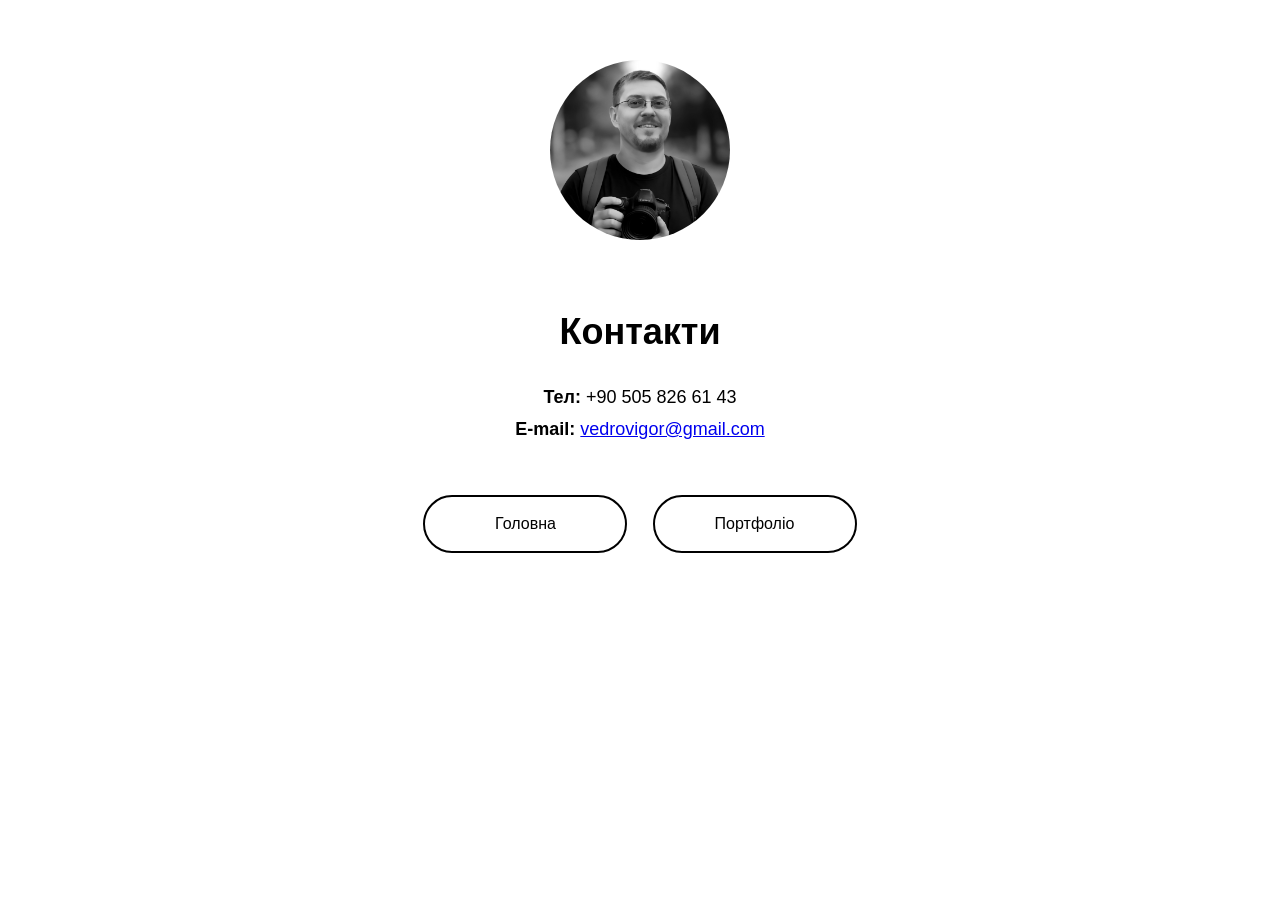
==== pages/contact.html @ 73c6b9bc "add html" ====
<!DOCTYPE html>
<html lang="ru">
<head>
<meta charset="UTF-8">
<title>Контакти</title>
</head>
<body style="margin:0;font-family:Arial, sans-serif; font-size:18px; line-height: 1.6;">
<div style="width:80%;margin:60px auto;text-align:center;">
    <img src="../photo/vinch_1.jpg" 
         style="width:180px;height:180px;border-radius:50%;object-fit:cover;object-position:center 20%;margin-bottom:30px;">
    <h1 style="margin-bottom:20px;">Контакти</h1>
    <p style="font-size:18px;line-height:1.8;">
        <strong>Тел:</strong> +90 505 826 61 43<br>
        <strong>E-mail:</strong> <a href="mailto:vedrovigor@gmail.com">vedrovigor@gmail.com</a>
    </p>
    <div style="width:100%; text-align:center; margin:40px 0;">
        <a href="../index.html" style="display:inline-block;width:200px;padding:14px 0;margin:10px;font-size:16px;text-decoration:none;color:#000;border:2px solid #000;border-radius:30px;background:transparent;transition:all 0.3s ease;text-align:center;" onmouseover="this.style.backgroundColor='#000'; this.style.color='#fff';" onmouseout="this.style.backgroundColor='transparent'; this.style.color='#000';">Головна</a>
        <a href="gallery.html" style="display:inline-block;width:200px;padding:14px 0;margin:10px;font-size:16px;text-decoration:none;color:#000;border:2px solid #000;border-radius:30px;background:transparent;transition:all 0.3s ease;text-align:center;" onmouseover="this.style.backgroundColor='#000'; this.style.color='#fff';" onmouseout="this.style.backgroundColor='transparent'; this.style.color='#000';">Портфоліо</a>
    </div>
</div>
</body>
</html>
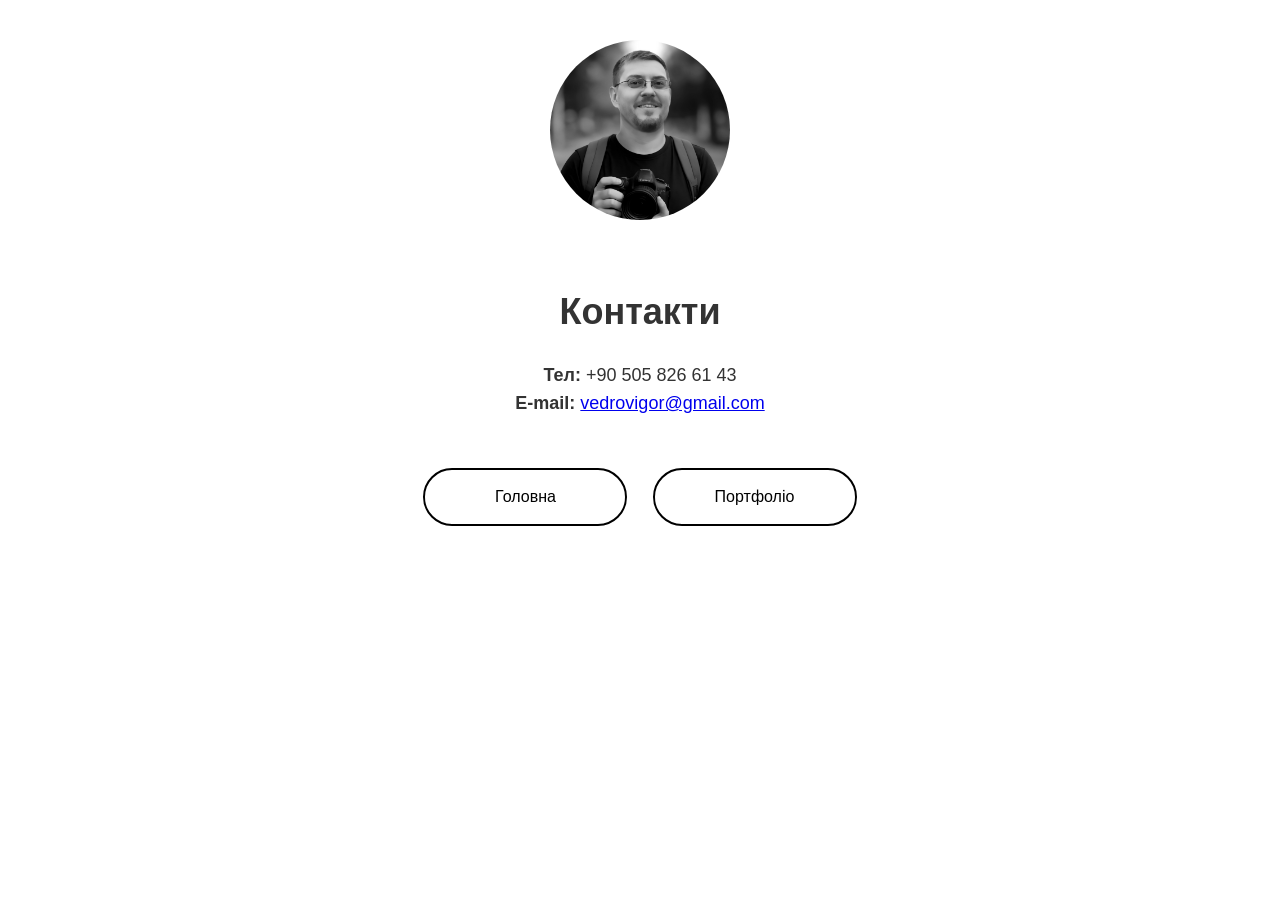
==== commit d796ba53: "Додано стилі CSS та проведено рефакторинг HTML" ====
--- a/pages/contact.html
+++ b/pages/contact.html
@@ -1,22 +1,22 @@
 <!DOCTYPE html>
-<html lang="ru">
+<html lang="uk">
 <head>
-<meta charset="UTF-8">
-<title>Контакти</title>
+    <meta charset="UTF-8">
+    <title>Контакти</title>
+    <link rel="stylesheet" href="../style.css">
 </head>
-<body style="margin:0;font-family:Arial, sans-serif; font-size:18px; line-height: 1.6;">
-<div style="width:80%;margin:60px auto;text-align:center;">
-    <img src="../photo/vinch_1.jpg" 
-         style="width:180px;height:180px;border-radius:50%;object-fit:cover;object-position:center 20%;margin-bottom:30px;">
-    <h1 style="margin-bottom:20px;">Контакти</h1>
-    <p style="font-size:18px;line-height:1.8;">
-        <strong>Тел:</strong> +90 505 826 61 43<br>
-        <strong>E-mail:</strong> <a href="mailto:vedrovigor@gmail.com">vedrovigor@gmail.com</a>
-    </p>
-    <div style="width:100%; text-align:center; margin:40px 0;">
-        <a href="../index.html" style="display:inline-block;width:200px;padding:14px 0;margin:10px;font-size:16px;text-decoration:none;color:#000;border:2px solid #000;border-radius:30px;background:transparent;transition:all 0.3s ease;text-align:center;" onmouseover="this.style.backgroundColor='#000'; this.style.color='#fff';" onmouseout="this.style.backgroundColor='transparent'; this.style.color='#000';">Головна</a>
-        <a href="gallery.html" style="display:inline-block;width:200px;padding:14px 0;margin:10px;font-size:16px;text-decoration:none;color:#000;border:2px solid #000;border-radius:30px;background:transparent;transition:all 0.3s ease;text-align:center;" onmouseover="this.style.backgroundColor='#000'; this.style.color='#fff';" onmouseout="this.style.backgroundColor='transparent'; this.style.color='#000';">Портфоліо</a>
+<body>
+    <div class="container">
+        <img src="../photo/vinch_1.jpg" class="contact-avatar">
+        <h1>Контакти</h1>
+        <p>
+            <strong>Тел:</strong> +90 505 826 61 43<br>
+            <strong>E-mail:</strong> <a href="mailto:vedrovigor@gmail.com">vedrovigor@gmail.com</a>
+        </p>
+        <div class="button-group">
+            <a href="../index.html" class="btn">Головна</a>
+            <a href="gallery.html" class="btn">Портфоліо</a>
+        </div>
     </div>
-</div>
 </body>
 </html>
--- a/style.css
+++ b/style.css
@@ -0,0 +1,81 @@
+/* Основні налаштування сторінки */
+body {
+    margin: 0;
+    font-family: Arial, sans-serif;
+    font-size: 18px;
+    line-height: 1.6;
+    color: #333;
+}
+
+.container {
+    width: 80%;
+    margin: 40px auto;
+    text-align: center;
+}
+
+/* Заголовки */
+h1 {
+    margin-bottom: 20px;
+}
+
+/* Зображення */
+.profile-img {
+    width: 276px;
+    height: 414px;
+    margin-bottom: 20px;
+}
+
+.contact-avatar {
+    width: 180px;
+    height: 180px;
+    border-radius: 50%;
+    object-fit: cover;
+    object-position: center 20%;
+    margin-bottom: 30px;
+}
+
+/* Контентна частина */
+.content-box {
+    width: 50%;
+    margin: 0 auto 5px auto;
+    text-align: left;
+}
+
+/* Кнопки та навігація */
+.button-group {
+    width: 100%;
+    text-align: center;
+    margin: 40px 0;
+}
+
+.btn {
+    display: inline-block;
+    width: 200px;
+    padding: 14px 0;
+    margin: 10px;
+    font-size: 16px;
+    text-decoration: none;
+    color: #000;
+    border: 2px solid #000;
+    border-radius: 30px;
+    background: transparent;
+    transition: all 0.3s ease;
+    text-align: center;
+}
+
+.btn:hover {
+    background-color: #000;
+    color: #fff;
+}
+
+/* Сітка для портфоліо */
+.portfolio-grid {
+    display: grid;
+    grid-template-columns: repeat(2, 1fr);
+    gap: 20px;
+}
+
+.portfolio-item {
+    width: 100%;
+    border-radius: 10px;
+}
